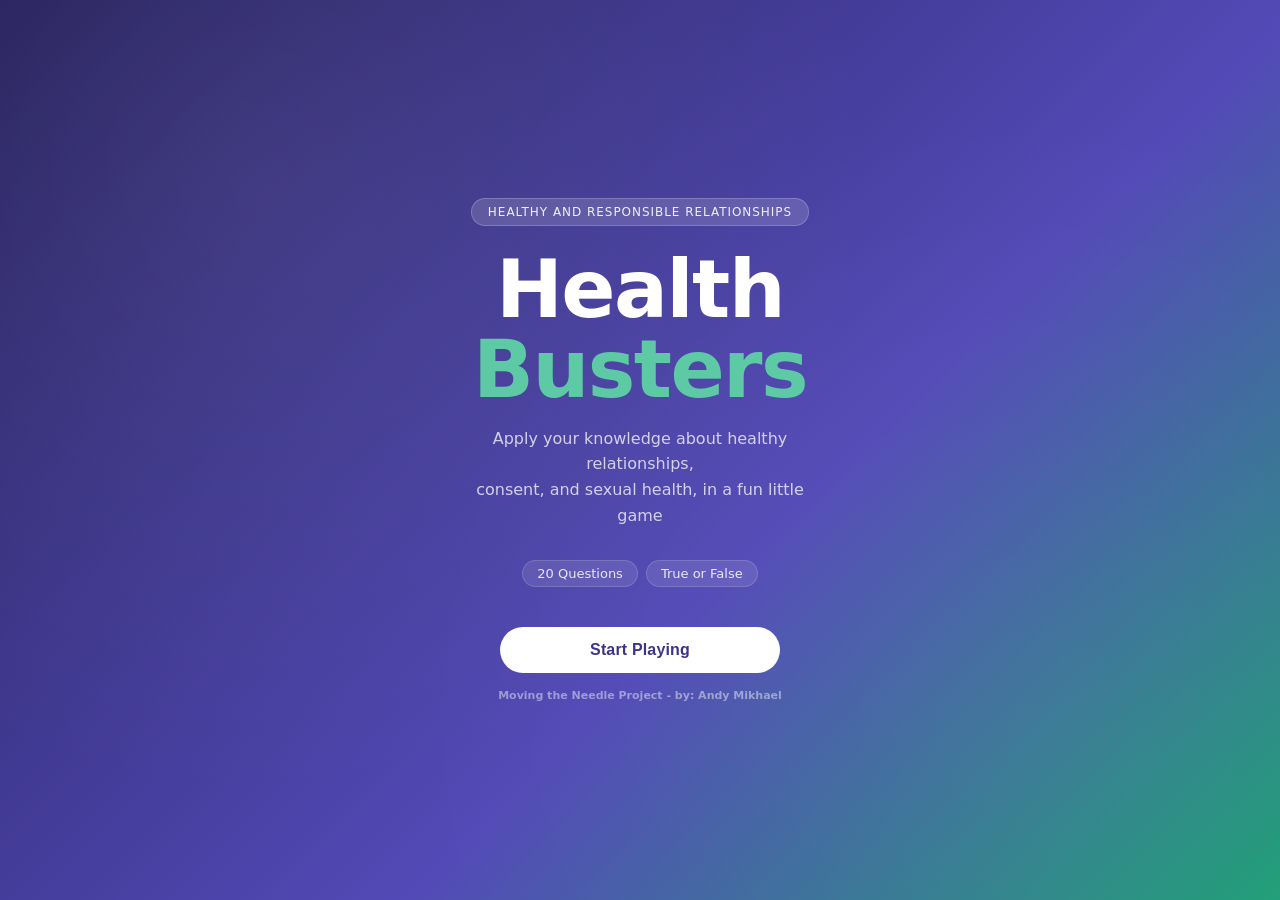
==== index.html @ c2a01462 "Rename main.html to index.html" ====
<!DOCTYPE html>
<html lang="en">
<head>
  <meta charset="UTF-8" />
  <meta name="viewport" content="width=device-width, initial-scale=1.0" />
  <title>Health Buster // Healthy and Responsible Relationships</title>
  <link rel="stylesheet" href="main.css" />
</head>
<body>
  <div id="screen-start" class="screen active">
    <div class="start-bg"></div>
    <div class="start-content">
      <div class="logo-badge">Healthy and Responsible Relationships</div>
      <h1>Health<br><span class="accent">Busters</span></h1>
      <p class="subtitle">Apply your knowledge about healthy relationships,<br>consent, and sexual health, in a fun little game</p>
      <div class="stats-row">
        <div class="stat-pill">20 Questions</div>
        <div class="stat-pill">True or False</div>
      </div>
      <button class="btn-primary" onclick="startGame()">Start Playing</button>
      <p class="disclaimer">Moving the Needle Project - by: Andy Mikhael</p>
    </div>
  </div>
  <div id="screen-game" class="screen">
    <div class="game-header">
      <div class="progress-wrap">
        <div class="progress-bar" id="progress-bar"></div>
      </div>
      <div class="game-meta">
        <span id="card-counter">Card 1 of 20</span>
        <span id="score-display">Score: 0</span>
      </div>
    </div>
    <div class="card-stage" id="card-stage">
      <div class="card" id="game-card">
        <div class="card-tag" id="card-tag">Consent</div>
        <div class="card-number" id="card-number">01</div>
        <p class="card-statement" id="card-statement">Loading...</p>
        <div class="card-buttons">
          <button class="btn-myth" onclick="answer(false)">
            <span class="btn-icon">✗</span>
            MYTH
          </button>
          <button class="btn-fact" onclick="answer(true)">
            <span class="btn-icon">✓</span>
            FACT
          </button>
        </div>
        <p class="card-source" id="card-source"></p>
      </div>
    </div>
    <div class="explanation-panel" id="explanation-panel">
      <div class="explanation-inner" id="explanation-inner">
        <div class="explanation-verdict" id="explanation-verdict"></div>
        <p class="explanation-text" id="explanation-text"></p>
        <p class="explanation-source" id="explanation-source"></p>
        <button class="btn-next" id="btn-next" onclick="nextCard()">Next Card →</button>
      </div>
    </div>
  </div>
  <div id="screen-results" class="screen">
    <div class="results-content">
      <div class="results-emoji" id="results-emoji">🎉</div>
      <h2 id="results-heading">Great job!</h2>
      <p id="results-subtext">You really know your stuff!</p>
      <div class="results-score-ring">
        <svg viewBox="0 0 120 120" class="ring-svg">
          <circle class="ring-bg" cx="60" cy="60" r="52"/>
          <circle class="ring-fill" id="ring-fill" cx="60" cy="60" r="52"
stroke-dasharray="326.7"
stroke-dashoffset="326.7"/>
        </svg>
        <div class="ring-label">
          <span class="ring-number" id="ring-number">0</span>
          <span class="ring-total" id="ring-total">/ 20</span>
        </div>
      </div>
      <div class="results-breakdown" id="results-breakdown"></div>
      <div class="results-buttons">
        <button class="btn-link-primary" onclick="window.open('https://forms.gle/Q5xNL3Zb9zvrrBQd8', '_blank')">Reflection Survey</button>
        <button class="btn-secondary" onclick="restartGame()">Play Again</button>
        <button class="btn-primary" onclick="reviewCards()">Review Cards</button>

      </div>
      <div class="results-divider"></div>
      <div class="results-links">
        <!-- <button class="btn-link-primary" onclick="window.open('https://forms.gle/Q5xNL3Zb9zvrrBQd8', '_blank')">Reflection Survey</button> -->
        <button class="btn-link-tricycle" onclick="window.open('https://docs.google.com/spreadsheets/d/1aQ9W43_UssJFpcTlHvcqSaLKzCarJ2CaxCu9VxtFd40/edit?usp=sharing', '_blank')">FOR MR C ONLY!</button>
        <button class="btn-link-secondary" onclick="window.open('https://docs.google.com/document/d/1T-aMvRZkgrjum_fHKxuaab944Q8RFyjcGF1WHf8i_zw/edit?usp=sharing', '_blank')">Works Cited</button>
      </div>
    </div>
  </div>
  <div id="screen-review" class="screen">
    <div class="review-header">
      <button class="btn-back" onclick="showScreen('screen-results')">← Back</button>
      <h2>Review All Cards</h2>
    </div>
    <div class="review-list" id="review-list"></div>
  </div>
  <script src="main.js"></script>
</body>
</html>
---- main.css ----
*, *::before, *::after {
  box-sizing: border-box;
  margin: 0;
  padding: 0;
}

:root {
  --purple-50: #EEEDFE;
  --purple-100: #CECBF6;
  --purple-200: #AFA9EC;
  --purple-400: #7F77DD;
  --purple-600: #534AB7;
  --purple-800: #3C3489;
  --purple-900: #26215C;

  --teal-50: #E1F5EE;
  --teal-100: #9FE1CB;
  --teal-200: #5DCAA5;
  --teal-400: #1D9E75;
  --teal-600: #0F6E56;
  --teal-800: #085041;

  --coral-50: #FAECE7;
  --coral-100: #F5C4B3;
  --coral-200: #F0997B;
  --coral-400: #D85A30;
  --coral-600: #993C1D;
  --coral-800: #712B13;

  --green-50: #EAF3DE;
  --green-400: #639922;
  --green-600: #3B6D11;
  --green-800: #27500A;

  --red-50: #FCEBEB;
  --red-400: #E24B4A;
  --red-600: #A32D2D;
  --red-800: #791F1F;

  --gray-50: #F1EFE8;
  --gray-100: #D3D1C7;
  --gray-200: #B4B2A9;
  --gray-400: #888780;
  --gray-800: #444441;
  --gray-900: #2C2C2A;

  --font-sans: system-ui, -apple-system, BlinkMacSystemFont, 'Segoe UI', sans-serif;
  --radius-md: 8px;
  --radius-lg: 12px;
  --radius-xl: 20px;
}

body {
  font-family: var(--font-sans);
  background: #f5f3ef;
  min-height: 100vh;
  display: flex;
  align-items: center;
  justify-content: center;
  overflow-x: hidden;
}

/* =============================================
   SCREENS
   ============================================= */

.screen {
  display: none;
  width: 100%;
  min-height: 100vh;
  position: absolute;
  top: 0;
  left: 0;
}

.screen.active {
  display: flex;
  align-items: center;
  justify-content: center;
}

/* =============================================
   START SCREEN
   ============================================= */

#screen-start {
  background: linear-gradient(135deg, var(--purple-900) 0%, var(--purple-600) 60%, var(--teal-400) 100%);
  flex-direction: column;
  position: relative;
  overflow: hidden;
}

.start-bg {
  position: absolute;
  inset: 0;
  background-image:
    radial-gradient(circle at 20% 20%, rgba(255,255,255,0.06) 0%, transparent 50%),
    radial-gradient(circle at 80% 80%, rgba(255,255,255,0.04) 0%, transparent 50%);
  pointer-events: none;
}

.start-content {
  position: relative;
  z-index: 1;
  text-align: center;
  padding: 2rem;
  max-width: 440px;
  width: 100%;
}

.logo-badge {
  display: inline-block;
  background: rgba(255,255,255,0.15);
  color: rgba(255,255,255,0.9);
  border: 1px solid rgba(255,255,255,0.2);
  border-radius: 100px;
  font-size: 12px;
  font-weight: 500;
  letter-spacing: 0.08em;
  text-transform: uppercase;
  padding: 6px 16px;
  margin-bottom: 1.5rem;
}

.start-content h1 {
  font-size: clamp(3rem, 10vw, 5rem);
  font-weight: 800;
  color: white;
  line-height: 1;
  letter-spacing: -0.02em;
  margin-bottom: 1rem;
}

.start-content h1 .accent {
  color: var(--teal-200);
}

.subtitle {
  color: rgba(255,255,255,0.75);
  font-size: 1rem;
  line-height: 1.6;
  margin-bottom: 2rem;
}

.stats-row {
  display: flex;
  gap: 8px;
  justify-content: center;
  flex-wrap: wrap;
  margin-bottom: 2.5rem;
}

.stat-pill {
  background: rgba(255,255,255,0.1);
  color: rgba(255,255,255,0.85);
  border: 1px solid rgba(255,255,255,0.15);
  border-radius: 100px;
  font-size: 13px;
  padding: 5px 14px;
}

.btn-primary {
  display: inline-block;
  background: white;
  color: var(--purple-800);
  border: none;
  border-radius: 100px;
  font-size: 1rem;
  font-weight: 600;
  padding: 14px 2px;
  cursor: pointer;
  transition: transform 0.15s, box-shadow 0.15s;
  letter-spacing: 0.01em;
  width: 100%;
  max-width: 280px;
}

.btn-primary:hover {
  transform: translateY(-2px);
  box-shadow: 0 8px 24px rgba(0,0,0,0.2);
}

.btn-primary:active {
  transform: scale(0.98);
}

.disclaimer {
  color: rgba(255,255,255,0.45);
  font-size: 11px;
  font-weight: bold;
  margin-top: 1rem;
}

/* =============================================
   GAME SCREEN
   ============================================= */

#screen-game {
  background: #f5f3ef;
  flex-direction: column;
  align-items: stretch;
  padding: 0;
  min-height: 100vh;
}

.game-header {
  background: white;
  border-bottom: 1px solid #e8e6e0;
  padding: 0;
  position: sticky;
  top: 0;
  z-index: 10;
}

.progress-wrap {
  height: 4px;
  background: var(--gray-100);
  width: 100%;
}

.progress-bar {
  height: 100%;
  background: linear-gradient(90deg, var(--purple-400), var(--teal-400));
  width: 0%;
  transition: width 0.4s ease;
}

.game-meta {
  display: flex;
  justify-content: space-between;
  align-items: center;
  padding: 12px 20px;
  font-size: 13px;
  color: var(--gray-400);
  font-weight: 500;
}

#score-display {
  color: var(--purple-600);
  font-weight: 600;
}

/* Card Stage */

.card-stage {
  flex: 1;
  display: flex;
  align-items: center;
  justify-content: center;
  padding: 2rem 1rem 1rem;
}

.card {
  background: white;
  border-radius: var(--radius-xl);
  border: 1.5px solid #e8e6e0;
  padding: 2rem 1.75rem 1.75rem;
  max-width: 480px;
  width: 100%;
  position: relative;
  transition: transform 0.2s, opacity 0.2s;
}

.card.flip-out {
  transform: rotateY(90deg) scale(0.9);
  opacity: 0;
}

.card.flip-in {
  animation: flipIn 0.3s ease forwards;
}

@keyframes flipIn {
  from { transform: rotateY(-90deg) scale(0.9); opacity: 0; }
  to   { transform: rotateY(0deg) scale(1); opacity: 1; }
}

.card-tag {
  display: inline-block;
  background: var(--purple-50);
  color: var(--purple-800);
  border-radius: 100px;
  font-size: 11px;
  font-weight: 600;
  letter-spacing: 0.06em;
  text-transform: uppercase;
  padding: 4px 12px;
  margin-bottom: 1rem;
}

.card-number {
  position: absolute;
  top: 1.75rem;
  right: 1.75rem;
  font-size: 2.5rem;
  font-weight: 800;
  color: var(--gray-100);
  line-height: 1;
  pointer-events: none;
}

.card-statement {
  font-size: 1.25rem;
  font-weight: 500;
  color: var(--gray-900);
  line-height: 1.55;
  margin-bottom: 2rem;
  min-height: 80px;
}

.card-buttons {
  display: grid;
  grid-template-columns: 1fr 1fr;
  gap: 12px;
}

.btn-myth,
.btn-fact {
  border: none;
  border-radius: var(--radius-lg);
  font-size: 0.9rem;
  font-weight: 700;
  letter-spacing: 0.08em;
  padding: 14px 12px;
  cursor: pointer;
  transition: transform 0.15s, filter 0.15s;
  display: flex;
  align-items: center;
  justify-content: center;
  gap: 8px;
}

.btn-myth {
  background: var(--coral-50);
  color: var(--coral-800);
  border: 1.5px solid var(--coral-100);
}

.btn-fact {
  background: var(--green-50);
  color: var(--green-800);
  border: 1.5px solid #c0dd97;
}

.btn-myth:hover {
  background: var(--coral-100);
  transform: translateY(-1px);
}

.btn-fact:hover {
  background: #c0dd97;
  transform: translateY(-1px);
}

.btn-myth:active,
.btn-fact:active {
  transform: scale(0.97);
}

.btn-icon {
  font-size: 1rem;
  font-style: normal;
}

.btn-myth.disabled,
.btn-fact.disabled {
  opacity: 0.4;
  pointer-events: none;
}

.btn-myth.correct-choice {
  background: var(--coral-400);
  color: white;
  border-color: var(--coral-400);
}

.btn-fact.correct-choice {
  background: var(--green-400);
  color: white;
  border-color: var(--green-400);
}

.btn-myth.wrong-choice {
  background: var(--red-50);
  color: var(--red-800);
  border-color: var(--red-400);
  opacity: 1;
}

.btn-fact.wrong-choice {
  background: var(--red-50);
  color: var(--red-800);
  border-color: var(--red-400);
  opacity: 1;
}

/* Explanation Panel */

.explanation-panel {
  padding: 0 1rem 2rem;
  max-width: 480px;
  width: 100%;
  margin: 0 auto;
  overflow: hidden;
  max-height: 0;
  transition: max-height 0.4s ease, padding 0.4s ease;
}

.explanation-panel.visible {
  max-height: 500px;
}

.explanation-inner {
  background: white;
  border-radius: var(--radius-xl);
  border: 1.5px solid #e8e6e0;
  padding: 1.25rem 1.5rem 1.5rem;
}

.explanation-verdict {
  font-size: 0.85rem;
  font-weight: 700;
  letter-spacing: 0.08em;
  text-transform: uppercase;
  margin-bottom: 0.6rem;
}

.explanation-verdict.correct {
  color: var(--green-600);
}

.explanation-verdict.incorrect {
  color: var(--red-600);
}

.explanation-text {
  font-size: 0.95rem;
  color: var(--gray-800);
  line-height: 1.65;
  margin-bottom: 1.25rem;
}

.btn-next {
  background: var(--purple-600);
  color: white;
  border: none;
  border-radius: 100px;
  font-size: 0.9rem;
  font-weight: 600;
  padding: 11px 28px;
  cursor: pointer;
  transition: background 0.15s, transform 0.15s;
}

.btn-next:hover {
  background: var(--purple-800);
  transform: translateY(-1px);
}

.btn-next:active {
  transform: scale(0.97);
}

/* =============================================
   RESULTS SCREEN
   ============================================= */

#screen-results {
  background: linear-gradient(160deg, var(--purple-900) 0%, var(--purple-600) 100%);
  flex-direction: column;
}

.results-content {
  text-align: center;
  padding: 2rem;
  max-width: 420px;
  width: 100%;
}

.results-emoji {
  font-size: 3rem;
  margin-bottom: 0.75rem;
}

.results-content h2 {
  color: white;
  font-size: 2rem;
  font-weight: 700;
  margin-bottom: 0.4rem;
}

#results-subtext {
  color: rgba(255,255,255,0.7);
  font-size: 1rem;
  margin-bottom: 2rem;
}

.results-score-ring {
  position: relative;
  width: 140px;
  height: 140px;
  margin: 0 auto 2rem;
}

.ring-svg {
  width: 100%;
  height: 100%;
  transform: rotate(-90deg);
}

.ring-bg {
  fill: none;
  stroke: rgba(255,255,255,0.1);
  stroke-width: 10;
}

.ring-fill {
  fill: none;
  stroke: var(--teal-200);
  stroke-width: 10;
  stroke-linecap: round;
  transition: stroke-dashoffset 1s ease;
}

.ring-label {
  position: absolute;
  inset: 0;
  display: flex;
  flex-direction: column;
  align-items: center;
  justify-content: center;
}

.ring-number {
  font-size: 2.2rem;
  font-weight: 800;
  color: white;
  line-height: 1;
}

.ring-total {
  font-size: 0.9rem;
  color: rgba(255,255,255,0.6);
  margin-top: 2px;
}

.results-breakdown {
  display: grid;
  grid-template-columns: 1fr 1fr;
  gap: 10px;
  margin-bottom: 2rem;
}

.breakdown-card {
  background: rgba(255,255,255,0.08);
  border: 1px solid rgba(255,255,255,0.1);
  border-radius: var(--radius-lg);
  padding: 1rem;
}

.breakdown-label {
  font-size: 11px;
  font-weight: 500;
  letter-spacing: 0.06em;
  text-transform: uppercase;
  color: rgba(255,255,255,0.5);
  margin-bottom: 4px;
}

.breakdown-val {
  font-size: 1.6rem;
  font-weight: 700;
  color: white;
}

.breakdown-val.green { color: var(--teal-200); }
.breakdown-val.red   { color: var(--coral-200); }

.results-buttons {
  display: flex;
  flex-direction: column;
  gap: 10px;
  align-items: center;
}

.btn-secondary {
  background: rgba(255,255,255,0.1);
  color: rgba(255,255,255,0.85);
  border: 1px solid rgba(255,255,255,0.2);
  border-radius: 100px;
  font-size: 0.95rem;
  font-weight: 500;
  padding: 13px 36px;
  cursor: pointer;
  transition: background 0.15s;
  width: 100%;
  max-width: 280px;
}

.btn-secondary:hover {
  background: rgba(255,255,255,0.18);
}

/* =============================================
   REVIEW SCREEN
   ============================================= */

#screen-review {
  background: #f5f3ef;
  flex-direction: column;
  align-items: stretch;
  overflow-y: auto;
  padding-bottom: 2rem;
}

.review-header {
  background: white;
  border-bottom: 1px solid #e8e6e0;
  padding: 1rem 1.25rem;
  display: flex;
  align-items: center;
  gap: 1rem;
  position: sticky;
  top: 0;
  z-index: 10;
}

.review-header h2 {
  font-size: 1.1rem;
  font-weight: 600;
  color: var(--gray-900);
}

.btn-back {
  background: none;
  border: 1px solid var(--gray-100);
  border-radius: 100px;
  font-size: 13px;
  font-weight: 500;
  color: var(--gray-800);
  padding: 6px 14px;
  cursor: pointer;
  transition: background 0.15s;
  white-space: nowrap;
}

.btn-back:hover {
  background: var(--gray-50);
}

.review-list {
  padding: 1rem;
  max-width: 560px;
  width: 100%;
  margin: 0 auto;
  display: flex;
  flex-direction: column;
  gap: 12px;
}

.review-card {
  background: white;
  border-radius: var(--radius-xl);
  border: 1.5px solid #e8e6e0;
  padding: 1.25rem 1.5rem;
  position: relative;
  overflow: hidden;
}

.review-card::before {
  content: '';
  position: absolute;
  left: 0;
  top: 0;
  bottom: 0;
  width: 4px;
}

.review-card.was-correct::before { background: var(--green-400); }
.review-card.was-wrong::before   { background: var(--red-400); }

.review-card-header {
  display: flex;
  align-items: center;
  justify-content: space-between;
  margin-bottom: 0.5rem;
}

.review-card-tag {
  font-size: 11px;
  font-weight: 600;
  letter-spacing: 0.06em;
  text-transform: uppercase;
  color: var(--purple-600);
  background: var(--purple-50);
  border-radius: 100px;
  padding: 3px 10px;
}

.review-result-badge {
  font-size: 11px;
  font-weight: 600;
  padding: 3px 10px;
  border-radius: 100px;
  letter-spacing: 0.05em;
  text-transform: uppercase;
}

.review-result-badge.correct {
  background: var(--green-50);
  color: var(--green-800);
}

.review-result-badge.wrong {
  background: var(--red-50);
  color: var(--red-800);
}

.review-statement {
  font-size: 0.95rem;
  font-weight: 500;
  color: var(--gray-900);
  line-height: 1.5;
  margin-bottom: 0.5rem;
}

.review-answer {
  font-size: 0.85rem;
  font-weight: 600;
  color: var(--gray-400);
  margin-bottom: 0.5rem;
}

.review-answer span {
  color: var(--purple-600);
}

.review-explanation {
  font-size: 0.875rem;
  color: var(--gray-800);
  line-height: 1.6;
  border-top: 1px solid #e8e6e0;
  padding-top: 0.75rem;
  margin-top: 0.5rem;
}

/* =============================================
   RESPONSIVE
   ============================================= */

@media (max-width: 480px) {
  .card {
    border-radius: var(--radius-lg);
  }

  .card-statement {
    font-size: 1.1rem;
  }

  .card-stage {
    padding: 1rem 0.75rem 0.5rem;
  }

  .explanation-panel {
    padding: 0 0.75rem 1.5rem;
  }
  
}
.explanation-panel {
  max-width: 480px;
  width: 100%;
  margin: 0 auto;
  overflow: hidden;
  padding: 0;                          /* ← was: 0 1rem 2rem */
  max-height: 0;
  transition: max-height 0.4s ease, padding 0.4s ease;
}

.explanation-panel.visible {
  max-height: 500px;
  padding: 0 1rem 2rem;               /* ← add this line */
}

.explanation-source,
.card-source {
  font-size: 0.72rem;
  color: var(--gray-400);
  margin-top: 0.6rem;
  font-style: italic;
}

.results-divider {
  width: 100%;
  max-width: 280px;
  height: 1px;
  background: rgba(255,255,255,0.15);
  margin: 1.5rem auto 1.25rem;
}

.results-links {
  display: flex;
  flex-direction: column;
  gap: 10px;
  align-items: center;
  width: 100%;
}

.btn-link-primary {
  display: inline-block;
  background: white;
  color: var(--purple-800);
  border: none;
  border-radius: 100px;
  font-size: 1rem;
  font-weight: 600;
  padding: 14px 2px;
  cursor: pointer;
  transition: transform 0.15s, box-shadow 0.15s;
  letter-spacing: 0.01em;
  width: 100%;
  max-width: 280px;
}

.btn-link-primary:hover {
  transform: translateY(-2px);
  box-shadow: 0 8px 24px rgba(0,0,0,0.2);
}

.btn-link-secondary {
  display: inline-block;
  background: rgba(255,255,255,0.1);
  color: rgba(255,255,255,0.85);
  border: 1px solid rgba(255,255,255,0.2);
  border-radius: 100px;
  font-size: 1rem;
  font-weight: 600;
  padding: 14px 2px;
  cursor: pointer;
  transition: transform 0.15s, box-shadow 0.15s, background 0.15s;
  letter-spacing: 0.01em;
  width: 100%;
  max-width: 280px;
  text-align: center;
}

.btn-link-secondary:hover {
  transform: translateY(-2px);
  box-shadow: 0 8px 24px rgba(0,0,0,0.2);
}

.btn-link-tricycle {
  display: inline-block;
  background: rgb(251, 0, 0);
  color: white;
  border: none;
  border-radius: 100px;
  font-size: 1rem;
  font-weight: 600;
  padding: 14px 2px;
  cursor: pointer;
  transition: transform 0.15s, box-shadow 0.15s;
  letter-spacing: 0.01em;
  width: 100%;
  max-width: 280px;
}

.btn-link-tricycle:hover {
  transform: translateY(-2px);
  box-shadow: 0 8px 24px rgba(0,0,0,0.2);
}
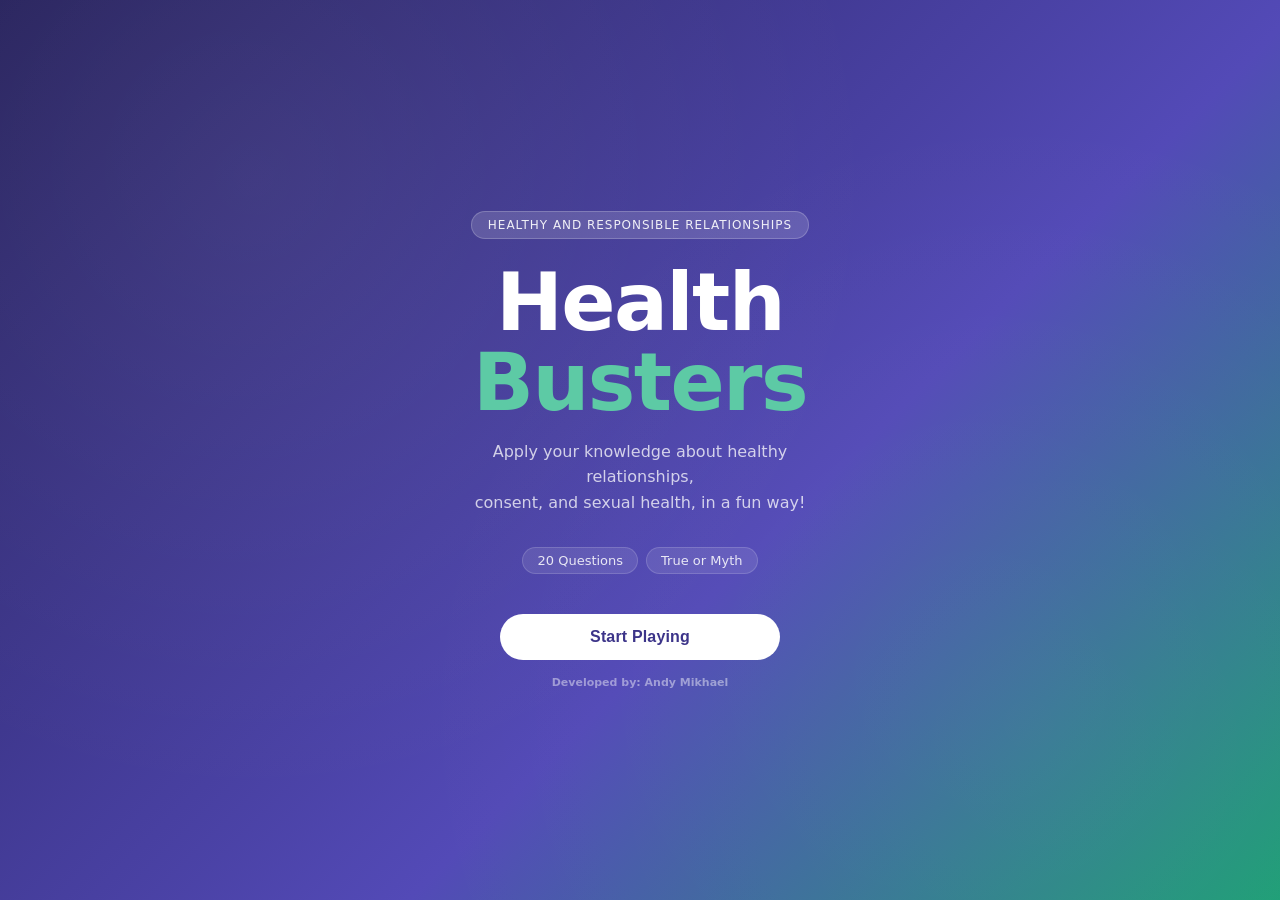
==== commit bd4ab0eb: "Added dark-mode toggle, fixed loose ends and mistakes, made game much more polished" ====
--- a/index.html
+++ b/index.html
@@ -3,8 +3,10 @@
 <head>
   <meta charset="UTF-8" />
   <meta name="viewport" content="width=device-width, initial-scale=1.0" />
-  <title>Health Buster // Healthy and Responsible Relationships</title>
+  <title>Health Busters // Healthy and Responsible Relationships</title>
   <link rel="stylesheet" href="main.css" />
+  <link rel="stylesheet" href="https://fonts.googleapis.com/css2?family=Material+Symbols+Rounded" />
+  <link rel="stylesheet" href="https://cdnjs.cloudflare.com/ajax/libs/font-awesome/6.5.1/css/all.min.css">
 </head>
 <body>
   <div id="screen-start" class="screen active">
@@ -12,38 +14,44 @@
     <div class="start-content">
       <div class="logo-badge">Healthy and Responsible Relationships</div>
       <h1>Health<br><span class="accent">Busters</span></h1>
-      <p class="subtitle">Apply your knowledge about healthy relationships,<br>consent, and sexual health, in a fun little game</p>
+      <p class="subtitle">Apply your knowledge about healthy relationships,<br>consent, and sexual health, in a fun way!</p>
       <div class="stats-row">
         <div class="stat-pill">20 Questions</div>
-        <div class="stat-pill">True or False</div>
+        <div class="stat-pill">True or Myth</div>
       </div>
       <button class="btn-primary" onclick="startGame()">Start Playing</button>
-      <p class="disclaimer">Moving the Needle Project - by: Andy Mikhael</p>
+      <p class="disclaimer">Developed by: Andy Mikhael</p>
     </div>
   </div>
   <div id="screen-game" class="screen">
-    <div class="game-header">
-      <div class="progress-wrap">
-        <div class="progress-bar" id="progress-bar"></div>
-      </div>
-      <div class="game-meta">
-        <span id="card-counter">Card 1 of 20</span>
-        <span id="score-display">Score: 0</span>
-      </div>
+  <div class="game-header">
+    <div class="progress-wrap">
+      <div class="progress-bar" id="progress-bar"></div>
     </div>
-    <div class="card-stage" id="card-stage">
+    <div class="game-meta">
+      <span id="card-counter">Card 1 of 20</span>
+      <span id="score-display">Score: 0</span>
+    <button
+      id="theme-toggle"
+      class="theme-toggle"
+      onclick="toggleTheme()">
+       <i class="fa-regular fa-sun"></i>
+    </button>
+    </div>
+  </div>
+  <div class="card-stage" id="card-stage">
       <div class="card" id="game-card">
         <div class="card-tag" id="card-tag">Consent</div>
         <div class="card-number" id="card-number">01</div>
         <p class="card-statement" id="card-statement">Loading...</p>
         <div class="card-buttons">
+          <button class="btn-fact" onclick="answer(true)">
+            <span class="btn-icon">✓</span>
+            FACT
+          </button>
           <button class="btn-myth" onclick="answer(false)">
             <span class="btn-icon">✗</span>
             MYTH
-          </button>
-          <button class="btn-fact" onclick="answer(true)">
-            <span class="btn-icon">✓</span>
-            FACT
           </button>
         </div>
         <p class="card-source" id="card-source"></p>
@@ -84,8 +92,6 @@
       </div>
       <div class="results-divider"></div>
       <div class="results-links">
-        <!-- <button class="btn-link-primary" onclick="window.open('https://forms.gle/Q5xNL3Zb9zvrrBQd8', '_blank')">Reflection Survey</button> -->
-        <button class="btn-link-tricycle" onclick="window.open('https://docs.google.com/spreadsheets/d/1aQ9W43_UssJFpcTlHvcqSaLKzCarJ2CaxCu9VxtFd40/edit?usp=sharing', '_blank')">FOR MR C ONLY!</button>
         <button class="btn-link-secondary" onclick="window.open('https://docs.google.com/document/d/1T-aMvRZkgrjum_fHKxuaab944Q8RFyjcGF1WHf8i_zw/edit?usp=sharing', '_blank')">Works Cited</button>
       </div>
     </div>
--- a/main.css
+++ b/main.css
@@ -61,10 +61,6 @@
   overflow-x: hidden;
 }
 
-/* =============================================
-   SCREENS
-   ============================================= */
-
 .screen {
   display: none;
   width: 100%;
@@ -80,9 +76,6 @@
   justify-content: center;
 }
 
-/* =============================================
-   START SCREEN
-   ============================================= */
 
 #screen-start {
   background: linear-gradient(135deg, var(--purple-900) 0%, var(--purple-600) 60%, var(--teal-400) 100%);
@@ -192,10 +185,6 @@
   margin-top: 1rem;
 }
 
-/* =============================================
-   GAME SCREEN
-   ============================================= */
-
 #screen-game {
   background: #f5f3ef;
   flex-direction: column;
@@ -240,8 +229,6 @@
   color: var(--purple-600);
   font-weight: 600;
 }
-
-/* Card Stage */
 
 .card-stage {
   flex: 1;
@@ -395,8 +382,6 @@
   opacity: 1;
 }
 
-/* Explanation Panel */
-
 .explanation-panel {
   padding: 0 1rem 2rem;
   max-width: 480px;
@@ -461,10 +446,6 @@
 .btn-next:active {
   transform: scale(0.97);
 }
-
-/* =============================================
-   RESULTS SCREEN
-   ============================================= */
 
 #screen-results {
   background: linear-gradient(160deg, var(--purple-900) 0%, var(--purple-600) 100%);
@@ -602,10 +583,6 @@
   background: rgba(255,255,255,0.18);
 }
 
-/* =============================================
-   REVIEW SCREEN
-   ============================================= */
-
 #screen-review {
   background: #f5f3ef;
   flex-direction: column;
@@ -744,11 +721,6 @@
   padding-top: 0.75rem;
   margin-top: 0.5rem;
 }
-
-/* =============================================
-   RESPONSIVE
-   ============================================= */
-
 @media (max-width: 480px) {
   .card {
     border-radius: var(--radius-lg);
@@ -772,14 +744,14 @@
   width: 100%;
   margin: 0 auto;
   overflow: hidden;
-  padding: 0;                          /* ← was: 0 1rem 2rem */
+  padding: 0;                          
   max-height: 0;
   transition: max-height 0.4s ease, padding 0.4s ease;
 }
 
 .explanation-panel.visible {
   max-height: 500px;
-  padding: 0 1rem 2rem;               /* ← add this line */
+  padding: 0 1rem 2rem;               
 }
 
 .explanation-source,
@@ -869,3 +841,227 @@
   transform: translateY(-2px);
   box-shadow: 0 8px 24px rgba(0,0,0,0.2);
 }
+
+.theme-toggle {
+  width: 40px;
+  height: 40px;
+  border: 1px solid rgba(0,0,0,0.08);
+  border-radius: 50%;
+  background: rgba(255,255,255,0.7);
+  backdrop-filter: blur(10px);
+  cursor: pointer;
+  font-size: 1.1rem;
+
+  transition:
+    transform 0.2s ease,
+    background-color 0.45s ease,
+    color 0.45s ease,
+    border-color 0.45s ease;
+}
+
+.theme-toggle:hover {
+  transform: scale(1.08);
+}
+
+.theme-toggle:active {
+  transform: scale(0.92);
+}
+
+.theme-toggle.rotate {
+  animation: themeSpin 0.45s ease;
+}
+
+@keyframes themeSpin {
+  0% {
+    transform: rotate(0deg) scale(1);
+  }
+
+  50% {
+    transform: rotate(180deg) scale(1.15);
+  }
+
+  100% {
+    transform: rotate(360deg) scale(1);
+  }
+}
+
+body,
+.game-header,
+.review-header,
+.card,
+.review-card,
+.explanation-inner,
+.card-statement,
+.review-statement,
+.explanation-text,
+.review-explanation,
+.btn-back {
+  transition:
+    background-color 0.45s ease,
+    color 0.45s ease,
+    border-color 0.45s ease;
+}
+
+body.dark-mode {
+  background: #0b1220;
+}
+
+body.dark-mode #screen-game,
+body.dark-mode #screen-review {
+  background: #0b1220;
+  align-items: stretch;
+}
+
+body.dark-mode .screen {
+  background: #0b1220;
+}
+
+body.dark-mode .game-header,
+body.dark-mode .review-header {
+  background: rgba(15, 23, 42, 0.85);
+  backdrop-filter: blur(18px);
+  border-bottom: 1px solid rgba(255,255,255,.06);
+}
+
+body.dark-mode .card,
+body.dark-mode .review-card,
+body.dark-mode .explanation-inner {
+  background:
+    linear-gradient(
+      180deg,
+      #1e293b 0%,
+      #182233 100%
+    );
+
+  border: 1px solid #334155;
+
+  box-shadow:
+    0 20px 50px rgba(0,0,0,.35),
+    0 0 0 1px rgba(255,255,255,.02);
+}
+
+body.dark-mode .card-statement,
+body.dark-mode .review-statement,
+body.dark-mode .review-header h2 {
+  color: #fff;
+}
+
+body.dark-mode .explanation-text,
+body.dark-mode .review-explanation {
+  color: #d1d5db;
+}
+
+body.dark-mode #card-counter,
+body.dark-mode #score-display,
+body.dark-mode .review-answer {
+  color: #cbd5e1;
+}
+
+body.dark-mode .card-tag,
+body.dark-mode .review-card-tag {
+  background: rgba(124,92,255,.15);
+  border: 1px solid rgba(124,92,255,.25);
+  color: #c4b5fd;
+
+  box-shadow:
+    0 0 15px rgba(124,92,255,.15);
+
+  backdrop-filter: blur(6px);
+}
+
+body.dark-mode .card-number {
+  color: rgba(255,255,255,.25);
+
+  text-shadow:
+    0 0 12px rgba(255,255,255,.05);
+}
+
+body.dark-mode .btn-fact {
+  background:
+    linear-gradient(
+      135deg,
+      rgba(16,185,129,.18),
+      rgba(34,197,94,.12)
+    );
+
+  color: #86efac;
+
+  border: 1px solid rgba(34,197,94,.30);
+
+  backdrop-filter: blur(10px);
+
+  box-shadow:
+    0 4px 20px rgba(0,0,0,.20);
+}
+
+body.dark-mode .btn-fact:hover {
+  transform: translateY(-2px);
+
+  background:
+    linear-gradient(
+      135deg,
+      rgba(16,185,129,.25),
+      rgba(34,197,94,.20)
+    );
+}
+
+body.dark-mode .btn-myth {
+  background:
+    linear-gradient(
+      135deg,
+      rgba(239,68,68,.18),
+      rgba(248,113,113,.12)
+    );
+
+  color: #fda4af;
+
+  border: 1px solid rgba(239,68,68,.30);
+
+  backdrop-filter: blur(10px);
+
+  box-shadow:
+    0 4px 20px rgba(0,0,0,.20);
+}
+
+body.dark-mode .btn-myth:hover {
+  transform: translateY(-2px);
+
+  background:
+    linear-gradient(
+      135deg,
+      rgba(239,68,68,.25),
+      rgba(248,113,113,.20)
+    );
+}
+
+body.dark-mode .btn-back {
+  color: white;
+  border-color: #4b5563;
+}
+
+body.dark-mode .btn-back:hover {
+  background: #374151;
+}
+
+body.dark-mode .theme-toggle {
+  background: rgba(255,255,255,.04);
+
+  border: 1px solid rgba(255,255,255,.08);
+
+  box-shadow:
+    0 4px 15px rgba(0,0,0,.25);
+}
+
+.fa-sun {
+  color: #ffd43b;
+
+  text-shadow:
+    0 0 12px rgba(255,212,59,.45);
+}
+
+.fa-moon {
+  color: #8ab4ff;
+
+  text-shadow:
+    0 0 12px rgba(138,180,255,.45);
+}
